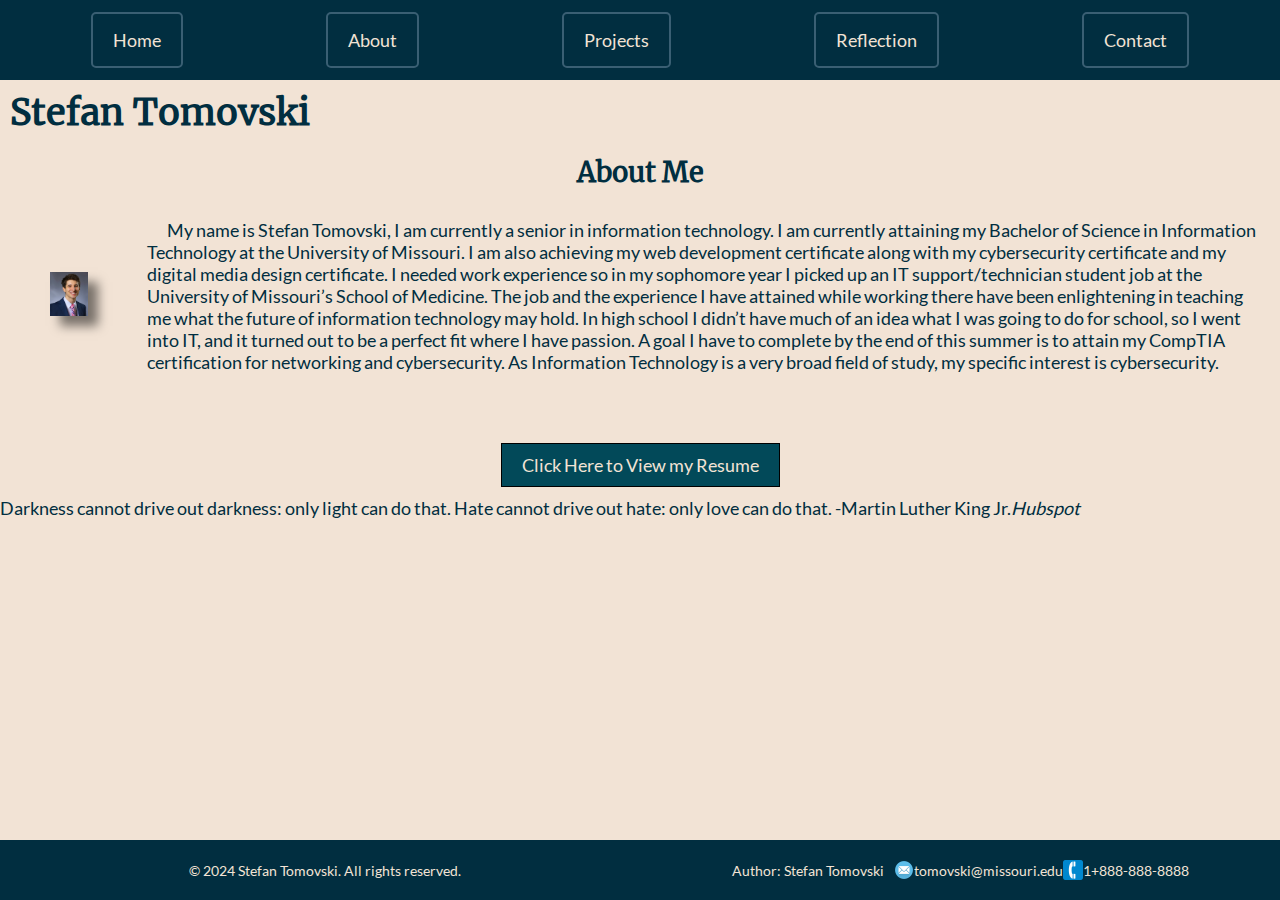
==== about.html @ 06b6467e "Added footer icons, favicon" ====
<!DOCTYPE html>

<html lang="en-US">

    <head>
        <!--
Title: Project 2 - About Page

Use: To show viewers what my career and educational experience was like and go more in depth about who I am.

Author: Stefan Tomovski

School/Term: University of Missouri 2024

Developed: 3/9/2024

Tested: 3/9/2024
-->
        <link rel="stylesheet" href="nav.css">
        <link rel="stylesheet" href="style.css">
        <link rel="icon" href="favicon.png" type="image/png">
        <meta charset="utf-8">
        <meta name="viewport" content="width=device-width, initial-scale=1.0">
        <title>About Page - Stefan's Career Portfolio</title>
    </head>

    <nav>
        <div class="hamburger">&#9776;</div>
        <ul>
            <li><a href="index.html">Home</a></li>
            <li><a href="about.html">About</a></li>
            <li class="dropdown">
                <a href="projects.html">Projects</a>
                <ul class="dropdowncontent">
                    <li><a href="#">Link 1</a></li>
                    <li><a href="#">Link 2</a></li>
                    <li><a href="#">Link 3</a></li>
                </ul>
            </li>
            <li><a href="reflection.html">Reflection</a></li>
            <li><a href="contact.html">Contact</a></li>
        </ul>
    </nav>

    <h1>Stefan Tomovski</h1>


    <body>
        <div class="content-wrap">
        <h2 class="headercenter">About Me</h2>

        <div class="flex-container">
        <div class="headshot">
            <img class="imgshadow" src="ProfessionalHeadshot.PNG" alt="Stefan Tomovski">
        </div>


            <p class="flex-container">My name is Stefan Tomovski, I am currently a senior in information technology. I am currently
                attaining my Bachelor of Science in Information Technology at the University of Missouri. I am also
                achieving my web development certificate along with my cybersecurity certificate and my digital media
                design certificate. I needed work experience so in my sophomore year I picked up an IT
                support/technician student job at the University of Missouri’s School of Medicine. The job and the
                experience I have attained while working there have been enlightening in teaching me what the future
                of information technology may hold. In high school I didn’t have much of an idea what I was going to do
                for school, so I went into IT, and it turned out to be a perfect fit where I have passion. A goal I have to
                complete by the end of this summer is to attain my CompTIA certification for networking and
                cybersecurity. As Information Technology is a very broad field of study, my specific interest is
                cybersecurity.
            </p>
        </div>
    
        <div class="headercenter">
            <a href="STResume.pdf" class ="resume-link">Click Here to View my Resume</a>
        </div>

            <blockquote cite="https://blog.hubspot.com/sales/famous-quotes">Darkness cannot drive out darkness: only light can do that. 
                Hate cannot drive out hate: only love can do that.
                -Martin Luther King Jr.<cite>Hubspot</cite>
            </blockquote>
        </body>
        </div>
        <footer>
            <div class="footer-left">&copy; 2024 Stefan Tomovski. All rights reserved.</div>
            <div class="footer-contact">
                <div>Author: Stefan Tomovski</div>
                <img src="email-icon.png" alt="Email Icon" style="width:20px; height:auto;">
                <a href="mailto:tomovski@missouri.edu"> tomovski@missouri.edu</a>
                <img src="phone-icon.png" alt="Phone Icon" style="width:20px; height:auto;">
                <span> 1+888-888-8888</span> 
            </div>
        </footer>


</html>
---- nav.css ----
* {
    margin: 0;
    padding: 0;
    box-sizing: border-box;
}

nav {
    display: flex;
    justify-content: space-between;
    align-items: center;
    background-color: #012E40; 
    padding: 12px 20px;
    width: 100%;
}

nav ul {
    list-style: none;
    display: flex;
    width: 100%;
    justify-content: space-around; 
}

nav ul li {
    position: relative;
    border: 2px solid #3A5F73; 
    border-radius: 5px; 
}

nav a {
    display: block;
    padding: 15px 20px;
    color: #F2E3D5;
    text-decoration: none;
    transition: background 0.3s ease;
}

nav a:hover,
.dropdown:hover .dropbtn {
    background-color: #3A5F73;
}

.dropdowncontent {
    display: none;
    position: absolute;
    background-color: #012E40;
    min-width: 160px;
    box-shadow: 0px 8px 16px 0px rgba(0,0,0,0.2);
    z-index: 1;
}

.dropdowncontent a {
    color: #F2E3D5;
    padding: 12px 16px;
    text-decoration: none;
    display: block;
    text-align: left;
}

.dropdowncontent a:hover {
    background-color: #3A5F73;
}

.dropdown:hover .dropdowncontent {
    display: block;
}

/* Hamburger Menu */
.hamburger {
    display: none;
    cursor: pointer;
}

@media screen and (max-width: 768px) {
    .hamburger {
        display: block;
    }

    nav ul {
        flex-direction: column;
        display: none;
    }

    nav ul li {
        text-align: center;
        border: none;
    }

    .dropdowncontent {
        position: relative;
    }

    nav.active ul {
        display: flex;
    }
}
---- style.css ----
/* FONTS */
@font-face {
  font-family: 'Lato';
  src: url('Lato-Regular.ttf') format('truetype'); 
}
/* Media Print */
@media print {
  html{
    margin: 1in;
  }
  body {
      font-family: 'Lato', serif;
      color: black; 
      margin: 1in;
  }
  h1, h2, h3, h4, h5, h6 {
      font-family: 'Merriweather'; 
      color: black; 
      margin: 1in;
  }
  header {
    font-family: 'Merriweather';
    color: black; 
    margin: 1in;
  }
  .navbar,nav, nav a, nav, li,nav ul li, img,.headercenter {
      display: none;
      color: black; 
  }
  nav{
    color: black; 
  }
  p {
      color: black; 
      margin: 1in;
  }
  ul, ol {
      color: black; 
  }
  blockquote {
      color: black; 
      margin: 1in;
  }
  footer {
      color: black; 
  }
  }

/* FONTS */
@font-face {
  font-family: 'Merriweather';
  src: url('Merriweather-Regular.ttf') format('truetype'); 
}
body {
  font-family: 'Lato', sans-serif;
}
header ,h1, h2,h3 {
  font-family: 'Merriweather', sans-serif;
}

/* HEADER */
header h1 {
  font-size: 36px; 
}
.headercenter {
  text-align: center;
  bottom: 0;
}
  h2 {
    padding: 10px;
}
  h1 {
    padding: 10px;
}
  h3 {
    text-align: center;
}

/* PARAGRAPH */
p:first-child {
    text-indent: 0;
}
p:first-child::first-letter {
  font-size: 200%;
  font-weight: bold;
}
p {
  text-indent: 20px;
  padding: 20px;
}

/* IMAGE */
img {
  width: 300px;
  height: auto;
}
.imgresize {
  width: 30%;
  height: auto;
  margin-left: 50px;
}
.imgshadow {
  box-shadow: 10px 10px 10px rgba(0, 0, 0, 0.5);
}

/* RESUME */
.resume-link {
    display: inline-block;
    background-color: #024959; 
    padding: 10px 20px;
    border: 1px solid #000000; 
    margin: 10px;
    color: black; 
    margin-top: auto;
    text-align: center;
    margin-top: 50px;
}

.author {
    text-transform: none;
}

/* MEDIA */

@media (max-width: 768px) {
  .container {
      flex-direction: column;
  }
  header, .header {
      font-size: 18px; 
    }
  img {
        max-width: 100%; 
        height: auto;
    }
  p, blockquote, ul, ol {
      padding: 0 10px; 
    }
  footer, .footer {
      font-size: 14px;
    }
}

@media (max-width: 320px) {
  #container {
    width:320px;
}
}
.flex-container {
  display: flex;
  align-items: center;
}
.flex-container img{
  margin: 10px;
  width: 30%;
  height: auto;
  margin-left: 50px;
}
body {
  margin: 0;
  padding: 0;
  background-color: #F2E3D5;
  color: #012E40;
}
a, a:link, a:visited, a:hover, a:active {
  color: #F2E3D5; 
  text-decoration: none; 
}
header h1, main h2 {
  color: #024959; 
}
main {
  width: 100%; 
  margin-left: auto;
  margin-right: auto;
}
.main-content {
  padding-bottom: 100px;
}
html, body {
  height: 100%;
  margin: 0;
  margin-top: auto;
  overflow-y: auto;
  bottom: 0;
  overflow: auto;
}
@media (min-width: 768px) { /* Tablet */
  .container {
    flex-direction: row;
    justify-content: space-between;
  }
}

/* Mobile */
@media (max-width: 390px) {
  body {
    font-size: 14px;
  }
  img {
    width: 100%;
  }
}

/* Tablet */
@media (min-width: 768px) and (max-width: 991px) {
  body {
    font-size: 16px;
  }
  img {
    width: 80%;
  }
}
/* Desktop */
@media (min-width: 768px) {
  body {
    font-size: 18px;
  }
  img {
    width: 60%;
  }
}

/* General Styles */
html, body {
  height: 100%;
  margin: 0;
  box-sizing: border-box;
}

body {
  display: flex;
  flex-direction: column;
  min-height: 100vh;
}

/* Footer Styles */
footer {
  display: flex;
  justify-content: space-between; /* Adjust alignment for three sections */
  align-items: center;
  padding: 10px;
  background-color: #012E40;
  color: #F2E3D5; 
  font-size: 0.9rem;
  position: absolute;
  left: 0;
  bottom: 0;
  width: 100%;
  height: 60px;
}

.footer-left, .footer-center, .footer-contact {
  flex: 1; /* Allows equal space distribution, can adjust as needed */
  display: flex;
  justify-content: center; /* Center content, adjust as needed */
  align-items: center;
}

.footer-contact div {
  margin: 0 10px; /* Adds horizontal spacing between contact info items */
}
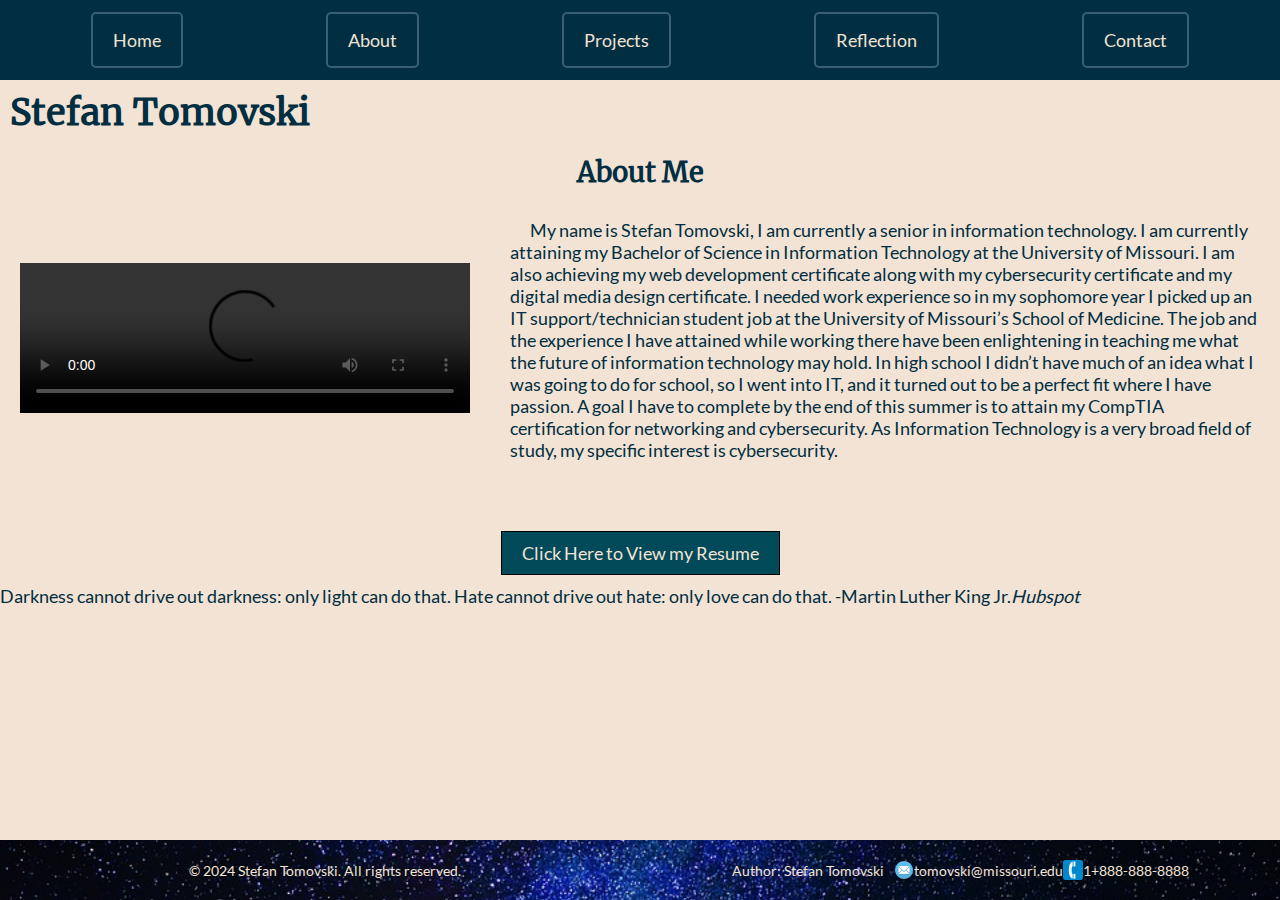
==== commit b37d4d92: "Updated Contact" ====
--- a/about.html
+++ b/about.html
@@ -51,7 +51,10 @@
 
         <div class="flex-container">
         <div class="headshot">
-            <img class="imgshadow" src="ProfessionalHeadshot.PNG" alt="Stefan Tomovski">
+            <video controls>
+                <source src="video-resume.mp4" type="video/mp4">
+                Your browser does not support the video tag.
+            </video>
         </div>
 
 
--- a/style.css
+++ b/style.css
@@ -88,7 +88,15 @@
   text-indent: 20px;
   padding: 20px;
 }
-
+source {
+  width: 300px;
+  height: auto;
+}
+video {
+  width: 450px;
+  height: auto;
+  margin: 20px;
+}
 /* IMAGE */
 img {
   width: 300px;
@@ -237,7 +245,7 @@
 /* Footer Styles */
 footer {
   display: flex;
-  justify-content: space-between; /* Adjust alignment for three sections */
+  justify-content: space-between; 
   align-items: center;
   padding: 10px;
   background-color: #012E40;
@@ -248,15 +256,48 @@
   bottom: 0;
   width: 100%;
   height: 60px;
+  background-image: url('footer-background.jpg');
+  background-size: cover;
+  background-position: center;
 }
 
 .footer-left, .footer-center, .footer-contact {
-  flex: 1; /* Allows equal space distribution, can adjust as needed */
+  flex: 1;
   display: flex;
-  justify-content: center; /* Center content, adjust as needed */
+  justify-content: center;
   align-items: center;
 }
 
 .footer-contact div {
-  margin: 0 10px; /* Adds horizontal spacing between contact info items */
+  margin: 0 10px;
+}
+.footer-contact img {
+  transition: transform 0.3s ease;
+}
+
+.footer-contact img:hover {
+  transform: scale(1.1);
+}
+
+/* CONTACT */
+.contact-info {
+  font-family: Arial, sans-serif; 
+  line-height: 1.6; 
+  color: #333; 
+  background-color: #F2E3D5; 
+  padding: 15px;
+  border-radius: 8px; 
+  width: auto; 
+  max-width: 400px; 
+  margin: 0; 
+  box-shadow: 0 2px 4px rgba(0,0,0,0.1); 
+}
+
+.contact-info a {
+  color: #0066cc; 
+  text-decoration: none; 
+}
+
+.contact-info a:hover {
+  text-decoration: underline; 
 }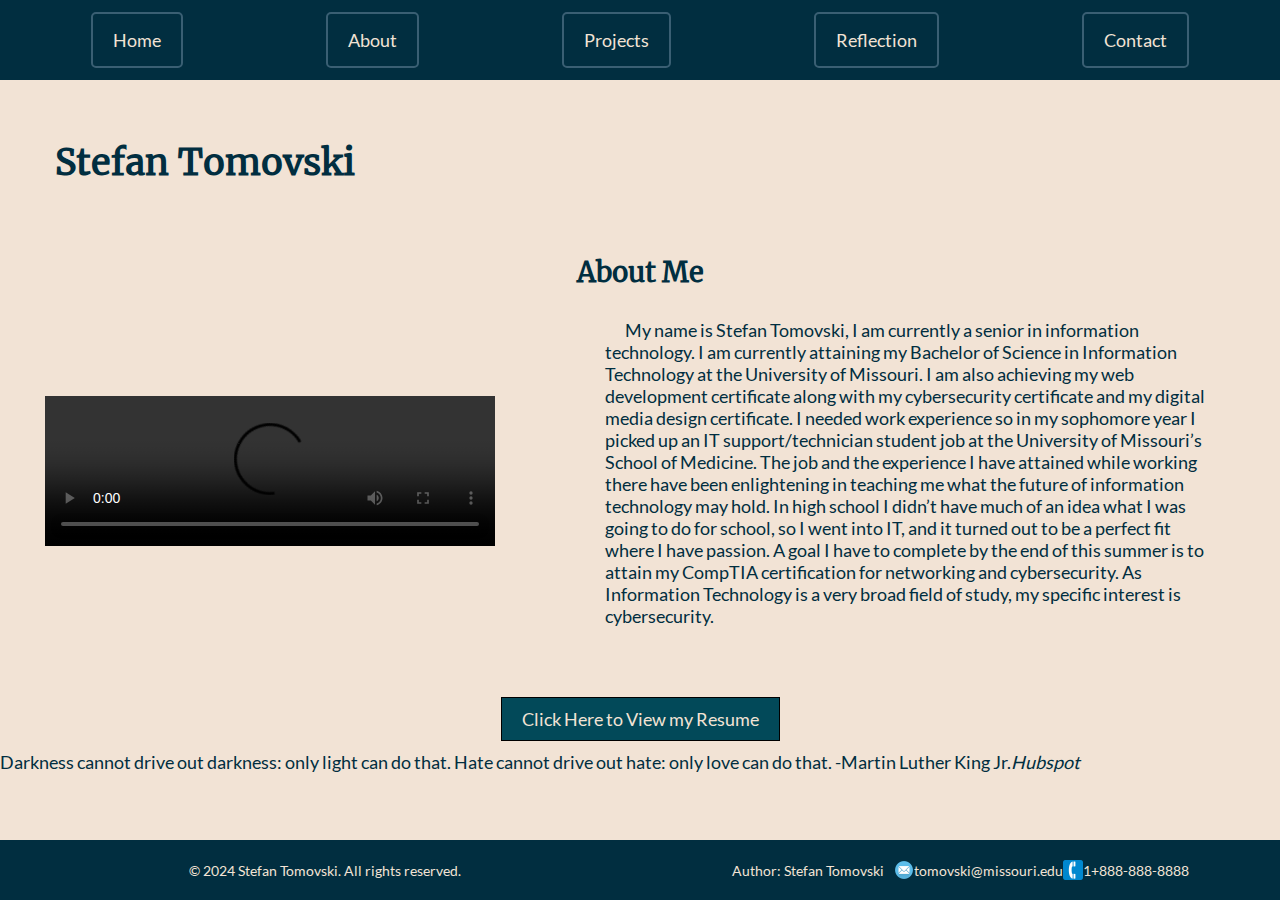
==== commit ef784e85: "Validated" ====
--- a/about.html
+++ b/about.html
@@ -45,7 +45,6 @@
     <h1>Stefan Tomovski</h1>
 
 
-    <body>
         <div class="content-wrap">
         <h2 class="headercenter">About Me</h2>
 
@@ -80,7 +79,6 @@
                 Hate cannot drive out hate: only love can do that.
                 -Martin Luther King Jr.<cite>Hubspot</cite>
             </blockquote>
-        </body>
         </div>
         <footer>
             <div class="footer-left">&copy; 2024 Stefan Tomovski. All rights reserved.</div>
--- a/style.css
+++ b/style.css
@@ -1,8 +1,13 @@
-/* FONTS */
 @font-face {
   font-family: 'Lato';
   src: url('Lato-Regular.ttf') format('truetype'); 
 }
+
+@font-face {
+  font-family: 'Merriweather';
+  src: url('Merriweather-Regular.ttf') format('truetype'); 
+}
+
 /* Media Print */
 @media print {
   html{
@@ -23,7 +28,7 @@
     color: black; 
     margin: 1in;
   }
-  .navbar,nav, nav a, nav, li,nav ul li, img,.headercenter {
+  .navbar,nav, nav a, nav, li,nav ul li, img,.headercenter, video,source {
       display: none;
       color: black; 
   }
@@ -46,11 +51,6 @@
   }
   }
 
-/* FONTS */
-@font-face {
-  font-family: 'Merriweather';
-  src: url('Merriweather-Regular.ttf') format('truetype'); 
-}
 body {
   font-family: 'Lato', sans-serif;
 }
@@ -60,7 +60,8 @@
 
 /* HEADER */
 header h1 {
-  font-size: 36px; 
+  font-size: 36px;
+
 }
 .headercenter {
   text-align: center;
@@ -68,12 +69,21 @@
 }
   h2 {
     padding: 10px;
+    margin-top: 50px; 
+    margin-left:5vh;
+    margin-right:5vh;
 }
   h1 {
     padding: 10px;
+    margin-top: 50px; 
+    margin-left:5vh;
+    margin-right:5vh;
 }
   h3 {
     text-align: center;
+    margin-left:5vh;
+    margin-right:5vh;
+    
 }
 
 /* PARAGRAPH */
@@ -87,20 +97,26 @@
 p {
   text-indent: 20px;
   padding: 20px;
+  margin-left:5vh;
+  margin-right:5vh;
 }
 source {
   width: 300px;
   height: auto;
+
 }
 video {
   width: 450px;
   height: auto;
   margin: 20px;
+  margin-left:5vh;
+  margin-right:5vh;
 }
 /* IMAGE */
 img {
   width: 300px;
   height: auto;
+
 }
 .imgresize {
   width: 30%;
@@ -240,6 +256,7 @@
   display: flex;
   flex-direction: column;
   min-height: 100vh;
+
 }
 
 /* Footer Styles */
@@ -256,9 +273,7 @@
   bottom: 0;
   width: 100%;
   height: 60px;
-  background-image: url('footer-background.jpg');
-  background-size: cover;
-  background-position: center;
+
 }
 
 .footer-left, .footer-center, .footer-contact {
@@ -283,9 +298,11 @@
 .contact-info {
   font-family: Arial, sans-serif; 
   line-height: 1.6; 
-  color: #333; 
-  background-color: #F2E3D5; 
-  padding: 15px;
+  color: #3A5F73; 
+  background-color: #012E40; 
+  padding-left: 75px;
+  padding-right: 50px;
+  padding-top: 30px;
   border-radius: 8px; 
   width: auto; 
   max-width: 400px; 
@@ -294,10 +311,102 @@
 }
 
 .contact-info a {
-  color: #0066cc; 
+  color: #F2E3D5; 
   text-decoration: none; 
 }
 
 .contact-info a:hover {
   text-decoration: underline; 
+}
+
+.form-container {
+  display: flex;
+  justify-content: center; 
+  margin-top: 10vh;
+
+}
+/*FORM*/
+.form-row {
+  display: flex;
+  margin-bottom: 20px;
+  justify-content: space-between;
+
+}
+.form-row label {
+  flex: 1;
+  margin-right: 10px;
+}
+.form-row label:last-child {
+  margin-right: 0;
+}
+input[type="text"],
+input[type="email"],
+textarea {
+  width: 100%;
+  padding: 8px;
+  box-sizing: border-box;
+}
+
+textarea {
+  height: 100px;
+  resize: vertical;
+}
+
+button {
+  padding: 10px 20px;
+  cursor: pointer;
+  display: block;
+  margin: 0 auto;
+  color: #F2E3D5; 
+  background-color: #012E40; 
+}
+
+.projects-container {
+  display: flex;
+  flex-wrap: wrap;
+  justify-content: space-around;
+  padding: 20px 0;
+  margin-bottom: 10vh;
+}
+
+.project-item {
+  display: flex;
+  align-items: center; 
+  margin: 10px;
+  flex-basis: 100%; 
+}
+
+.project-item img {
+  width: 40%;
+  height: auto;
+  margin-right: 20px;
+}
+
+.project-item p {
+  flex: 1; 
+  text-align: justify;
+}
+
+@media (min-width: 768px) {
+  .project-item {
+      flex-basis: 48%;
+  }
+
+  .project-item {
+      flex-direction: row; 
+      align-items: center; 
+      flex-basis: 48%; 
+  }
+
+  .project-item img {
+      width: 40%; 
+      height: auto;
+      margin-right: 20px;
+      margin-bottom: 0; 
+  }
+
+  .project-item p {
+      text-align: justify;
+      padding: 0;
+  }
 }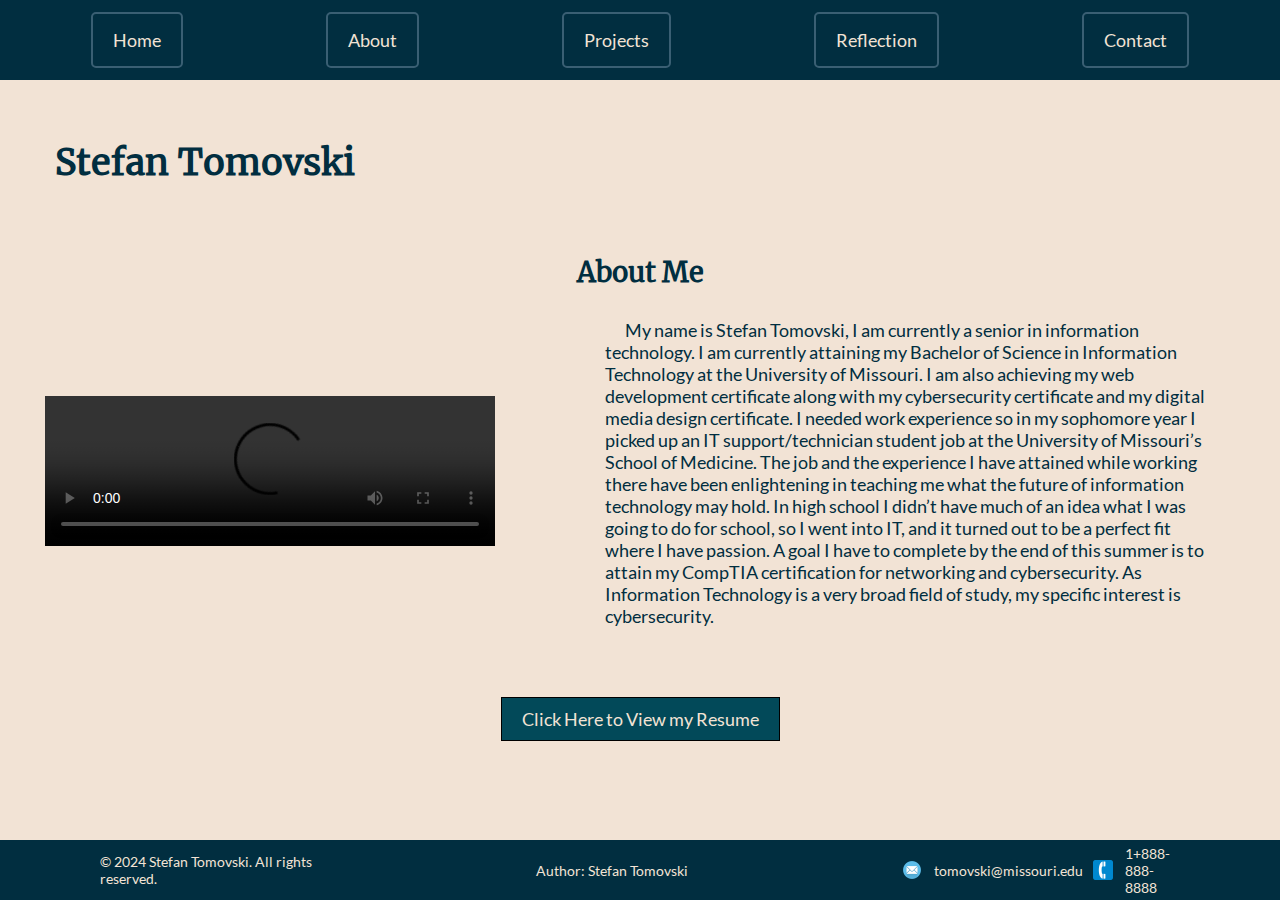
==== commit b5b47092: "Fixed Footer" ====
--- a/about.html
+++ b/about.html
@@ -82,10 +82,10 @@
         </div>
         <footer>
             <div class="footer-left">&copy; 2024 Stefan Tomovski. All rights reserved.</div>
+            <div class="footer-center">Author: Stefan Tomovski</div>
             <div class="footer-contact">
-                <div>Author: Stefan Tomovski</div>
                 <img src="email-icon.png" alt="Email Icon" style="width:20px; height:auto;">
-                <a href="mailto:tomovski@missouri.edu"> tomovski@missouri.edu</a>
+                <a href="mailto:tomovski@missouri.edu">tomovski@missouri.edu</a>
                 <img src="phone-icon.png" alt="Phone Icon" style="width:20px; height:auto;">
                 <span> 1+888-888-8888</span> 
             </div>
--- a/style.css
+++ b/style.css
@@ -112,6 +112,12 @@
   margin-left:5vh;
   margin-right:5vh;
 }
+blockquote {
+  justify-content: center;
+  text-align:center;
+  margin-top: 10vh;
+}
+
 /* IMAGE */
 img {
   width: 300px;
@@ -262,18 +268,17 @@
 /* Footer Styles */
 footer {
   display: flex;
-  justify-content: space-between; 
+  justify-content: space-between;
   align-items: center;
   padding: 10px;
   background-color: #012E40;
-  color: #F2E3D5; 
+  color: #F2E3D5;
   font-size: 0.9rem;
   position: absolute;
   left: 0;
   bottom: 0;
   width: 100%;
   height: 60px;
-
 }
 
 .footer-left, .footer-center, .footer-contact {
@@ -281,13 +286,29 @@
   display: flex;
   justify-content: center;
   align-items: center;
-}
-
-.footer-contact div {
-  margin: 0 10px;
-}
+  margin-left: 10vh;
+  margin-right: 10vh;
+}
+
+.footer-left {
+  justify-content: flex-start;
+}
+
+.footer-center {
+  justify-content: center;
+}
+
+.footer-contact {
+  justify-content: flex-end;
+}
+
+.footer-contact div, .footer-contact a, .footer-contact span {
+  margin: 0 10px; /* Consistent spacing between contact items */
+}
+
 .footer-contact img {
   transition: transform 0.3s ease;
+  margin-right:2px;
 }
 
 .footer-contact img:hover {
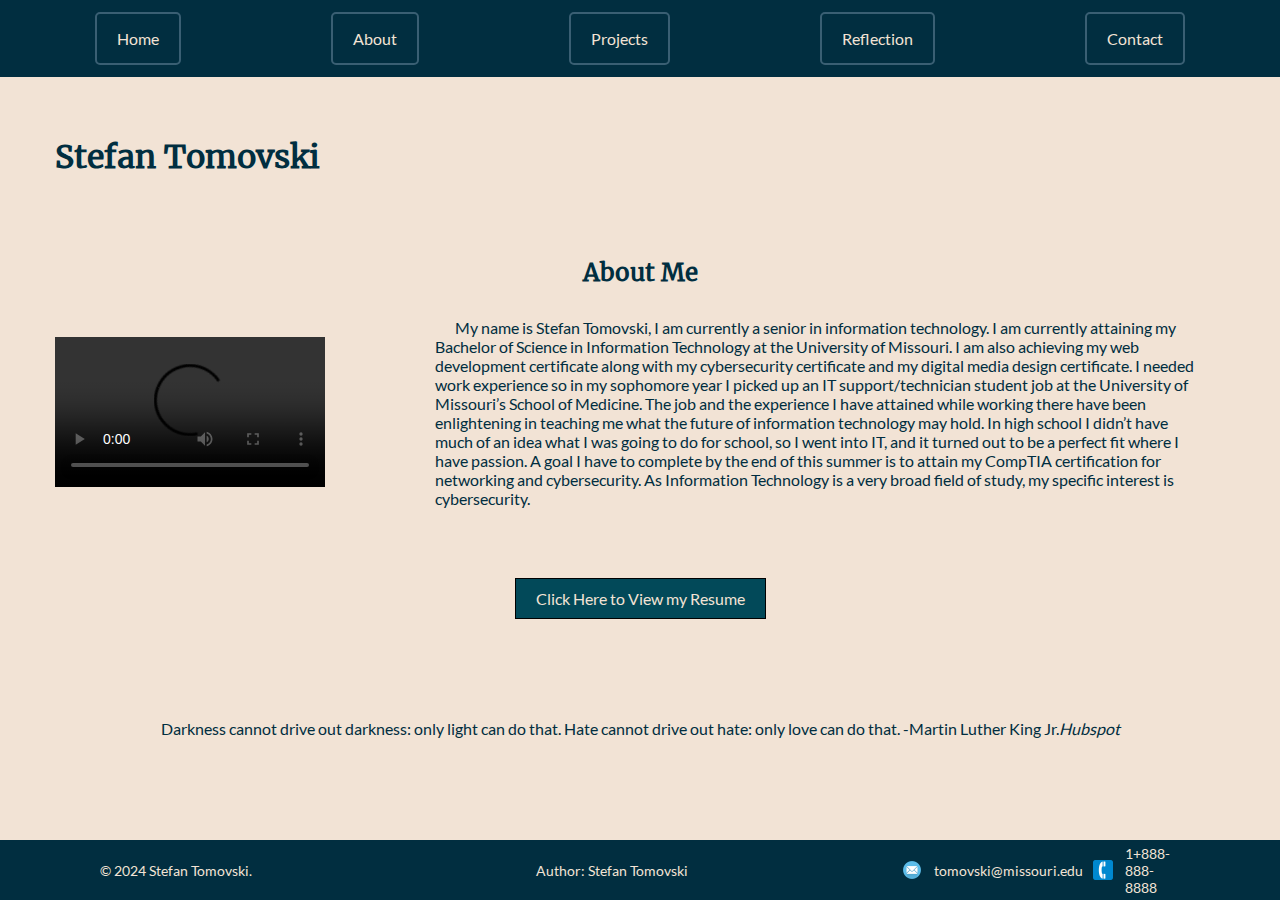
==== commit fc66689b: "Fixed Page Responsiveness, Added Table, Added Contact Form" ====
--- a/about.html
+++ b/about.html
@@ -32,9 +32,10 @@
             <li class="dropdown">
                 <a href="projects.html">Projects</a>
                 <ul class="dropdowncontent">
-                    <li><a href="#">Link 1</a></li>
-                    <li><a href="#">Link 2</a></li>
-                    <li><a href="#">Link 3</a></li>
+                    <li><a href="#project1">Project 1</a></li>
+                    <li><a href="#project2">Project 2</a></li>
+                    <li><a href="#project3">Project 3</a></li>
+                    <li><a href="#project4">Project 4</a></li>
                 </ul>
             </li>
             <li><a href="reflection.html">Reflection</a></li>
@@ -81,7 +82,7 @@
             </blockquote>
         </div>
         <footer>
-            <div class="footer-left">&copy; 2024 Stefan Tomovski. All rights reserved.</div>
+            <div class="footer-left">&copy; 2024 Stefan Tomovski.</div>
             <div class="footer-center">Author: Stefan Tomovski</div>
             <div class="footer-contact">
                 <img src="email-icon.png" alt="Email Icon" style="width:20px; height:auto;">
--- a/nav.css
+++ b/nav.css
@@ -72,25 +72,26 @@
 }
 
 @media screen and (max-width: 768px) {
-    .hamburger {
-        display: block;
+    nav {
+        padding: 0.5rem 1rem;  /* Reduce padding */
     }
 
-    nav ul {
-        flex-direction: column;
-        display: none;
+    nav a {
+        font-size: 14px;  /* Reduce font size */
     }
 
     nav ul li {
-        text-align: center;
-        border: none;
+        margin: 0 5px;  /* Reduce margin between links */
     }
 
-    .dropdowncontent {
-        position: relative;
+    .hamburger {
+        display: block;
+        cursor: pointer;
     }
 
     nav.active ul {
         display: flex;
+        flex-direction: column;  /* Stack the links if displayed */
+        width: 100%;  /* Full width for easier touch */
     }
 }--- a/style.css
+++ b/style.css
@@ -106,7 +106,7 @@
 
 }
 video {
-  width: 450px;
+  width: 30vh;
   height: auto;
   margin: 20px;
   margin-left:5vh;
@@ -169,13 +169,66 @@
   footer, .footer {
       font-size: 14px;
     }
+    .headshot, video {
+      width: 60%;
+      max-height: 100px;
+  }
+  .contact-info {
+    width: 50%; 
+  }
+ .footer-contact {
+    flex-direction: column;
+    align-items: start;  
+    text-align: left;    
+    margin-bottom: 10px; 
+}
+
+.footer-contact img, .footer-contact a, .footer-contact span {
+    margin-right: 0;   
+    margin-bottom: 5px;    
+}
+
+.footer-contact {
+    align-items: center;   
+}
+.footer-contact img{
+  display:none;
+}
+
+    
 }
 
 @media (max-width: 320px) {
   #container {
     width:320px;
-}
-}
+  }
+  .headshot, video {
+      width: 90%; 
+      max-height: 100px; 
+  }
+  .contact-info {
+    width: 50%; 
+  }
+  .footer-left, .footer-center, .footer-contact {
+    flex-direction: column;
+    text-align: left;     
+    margin-bottom: 10px;   
+}
+.footer-contact img{
+  display:none;
+}
+
+.footer-contact img, .footer-contact a, .footer-contact span {
+    margin-right: 0;       
+
+}
+
+.footer-contact {
+    align-items: center;   
+}
+
+}
+
 .flex-container {
   display: flex;
   align-items: center;
@@ -215,13 +268,16 @@
   bottom: 0;
   overflow: auto;
 }
+
 @media (min-width: 768px) { /* Tablet */
   .container {
     flex-direction: row;
     justify-content: space-between;
   }
 }
-
+html {
+  scroll-behavior: smooth;
+}
 /* Mobile */
 @media (max-width: 390px) {
   body {
@@ -230,32 +286,38 @@
   img {
     width: 100%;
   }
-}
-
-/* Tablet */
-@media (min-width: 768px) and (max-width: 991px) {
-  body {
-    font-size: 16px;
-  }
-  img {
-    width: 80%;
-  }
-}
-/* Desktop */
-@media (min-width: 768px) {
-  body {
-    font-size: 18px;
-  }
-  img {
-    width: 60%;
-  }
-}
+
+  footer {
+    flex-direction: column; 
+    text-align: center; 
+    font-size: 12;
+    width: 100%; 
+    height: auto;
+  }
+
+  .footer-left, .footer-center, .footer-contact {
+    flex: none; 
+    width: 100%; 
+    height: auto;
+
+  }
+  .main-content{
+    margin-bottom: 10vh;
+  }
+  
+
+}
+
+
+
 
 /* General Styles */
 html, body {
   height: 100%;
   margin: 0;
   box-sizing: border-box;
+  overflow-y: auto;
+  overflow-x: auto;
 }
 
 body {
@@ -303,7 +365,7 @@
 }
 
 .footer-contact div, .footer-contact a, .footer-contact span {
-  margin: 0 10px; /* Consistent spacing between contact items */
+  margin: 0 10px; 
 }
 
 .footer-contact img {
@@ -342,35 +404,47 @@
 
 .form-container {
   display: flex;
-  justify-content: center; 
-  margin-top: 10vh;
-
-}
-/*FORM*/
+  flex-direction: column;
+  align-items: center;
+  margin-top: 10vh; 
+  margin-bottom: 10vh; 
+  flex-grow: 1; 
+  width: 100%; 
+}
+
+/* General Form Styles */
 .form-row {
   display: flex;
-  margin-bottom: 20px;
+  flex-wrap: wrap;
   justify-content: space-between;
-
-}
-.form-row label {
-  flex: 1;
-  margin-right: 10px;
-}
-.form-row label:last-child {
-  margin-right: 0;
-}
+  width: 100%;
+  flex-grow:1;
+
+}
+
+.form-field {
+  flex: 1 1 48%;
+  padding: 10px; 
+  margin-bottom: 20px; 
+}
+
+.form-field label {
+  display: block;
+}
+
 input[type="text"],
 input[type="email"],
 textarea {
   width: 100%;
-  padding: 8px;
-  box-sizing: border-box;
+  padding: 8px; 
+  margin: 5px 0; 
+  box-sizing: border-box; 
 }
 
 textarea {
   height: 100px;
-  resize: vertical;
+  resize: none;
+  
 }
 
 button {
@@ -392,9 +466,10 @@
 
 .project-item {
   display: flex;
-  align-items: center; 
-  margin: 10px;
-  flex-basis: 100%; 
+  align-items: center;
+  justify-content: flex-start;
+  width: 48%; 
+  margin-bottom: 20px;
 }
 
 .project-item img {
@@ -407,20 +482,29 @@
   flex: 1; 
   text-align: justify;
 }
-
-@media (min-width: 768px) {
+.content-wrap {
+  width: 100%;   
+  padding: 10px;  
+  box-sizing: border-box; 
+  overflow: hidden; 
+}
+
+
+
+@media (max-width: 768px) {
   .project-item {
       flex-basis: 48%;
+
   }
 
   .project-item {
-      flex-direction: row; 
+      flex-direction: column; 
       align-items: center; 
       flex-basis: 48%; 
   }
 
   .project-item img {
-      width: 40%; 
+      width: 100%; 
       height: auto;
       margin-right: 20px;
       margin-bottom: 0; 
@@ -429,5 +513,162 @@
   .project-item p {
       text-align: justify;
       padding: 0;
-  }
+
+  }
+}
+
+@media (max-width: 368px) {
+  .project-item {
+      flex-basis: 48%;
+      flex: 1; 
+  }
+
+  .project-item {
+      flex-direction: column; 
+      align-items: center; 
+      flex-basis: 48%; 
+      flex: 1; 
+  }
+
+  .project-item img {
+      width: 100%; 
+      height: auto;
+      margin-right: 20px;
+      margin-bottom: 0; 
+  }
+
+  .project-item p {
+      text-align: justify;
+      padding: 0;
+      flex: 1; 
+  }
+  .content-wrap {
+    width: 100%;
+    height: auto;
+  }
+  thead {
+    display: none;
+}
+
+tbody, td, tr {
+    display: block;
+    width: 100%;
+    
+}
+
+tr {
+    margin-bottom: 15px;
+}
+
+td {
+    text-align: right;
+    padding-left: 50%;
+    text-align: right;
+    position: relative;
+}
+
+td:before {
+    content: attr(data-label);
+    position: absolute;
+    left: 10px;
+    width: 45%;
+    padding-right: 10px;
+    white-space: nowrap;
+    text-align: left;
+    font-weight: bold;
+    
+}
+.table-container {
+  overflow: auto;
+  margin-bottom: 10vh;
+}
+}
+
+.table-container {
+  overflow-x: auto;
+  margin: 20px;
+  box-shadow: 0 4px 8px rgba(0,0,0,0.1);
+}
+.table-container {
+  overflow: auto;
+}
+table {
+  width: 100%;
+  border-collapse: collapse;
+  border-spacing: 0;
+  font-family: 'Lato', sans-serif;
+  color: #333;
+  margin-bottom: 10vh;
+}
+
+th, td {
+  text-align: left;
+  padding: 12px;
+  border-bottom: 1px solid #ccc;
+}
+
+thead {
+  background-color: #3A5F73;
+  color: #ffffff;
+}
+
+tbody tr:nth-child(odd) {
+  background-color: #f9f9f9;
+}
+
+tbody tr:nth-child(even) {
+  background-color: #ecf0f1;
+}
+
+tbody tr:hover {
+  background-color: #bdc3c7;
+  cursor: pointer;
+  transition: background-color 0.3s ease;
+}
+
+figcaption {
+  padding: 10px;
+  background-color: #012E40;
+  color: white;
+  text-align: center;
+  font-size: 1.2em;
+}
+
+@media (max-width: 768px) {
+  thead {
+      display: none;
+  }
+
+  tbody, td, tr {
+      display: block;
+      width: 100%;
+      
+  }
+
+  tr {
+      margin-bottom: 15px;
+  }
+
+  td {
+      text-align: right;
+      padding-left: 50%;
+      text-align: right;
+      position: relative;
+  }
+
+  td:before {
+      content: attr(data-label);
+      position: absolute;
+      left: 10px;
+      width: 45%;
+      padding-right: 10px;
+      text-align: left;
+      font-weight: bold;
+      
+  }
+  .table-container {
+    overflow: auto;
+
+  }
+
 }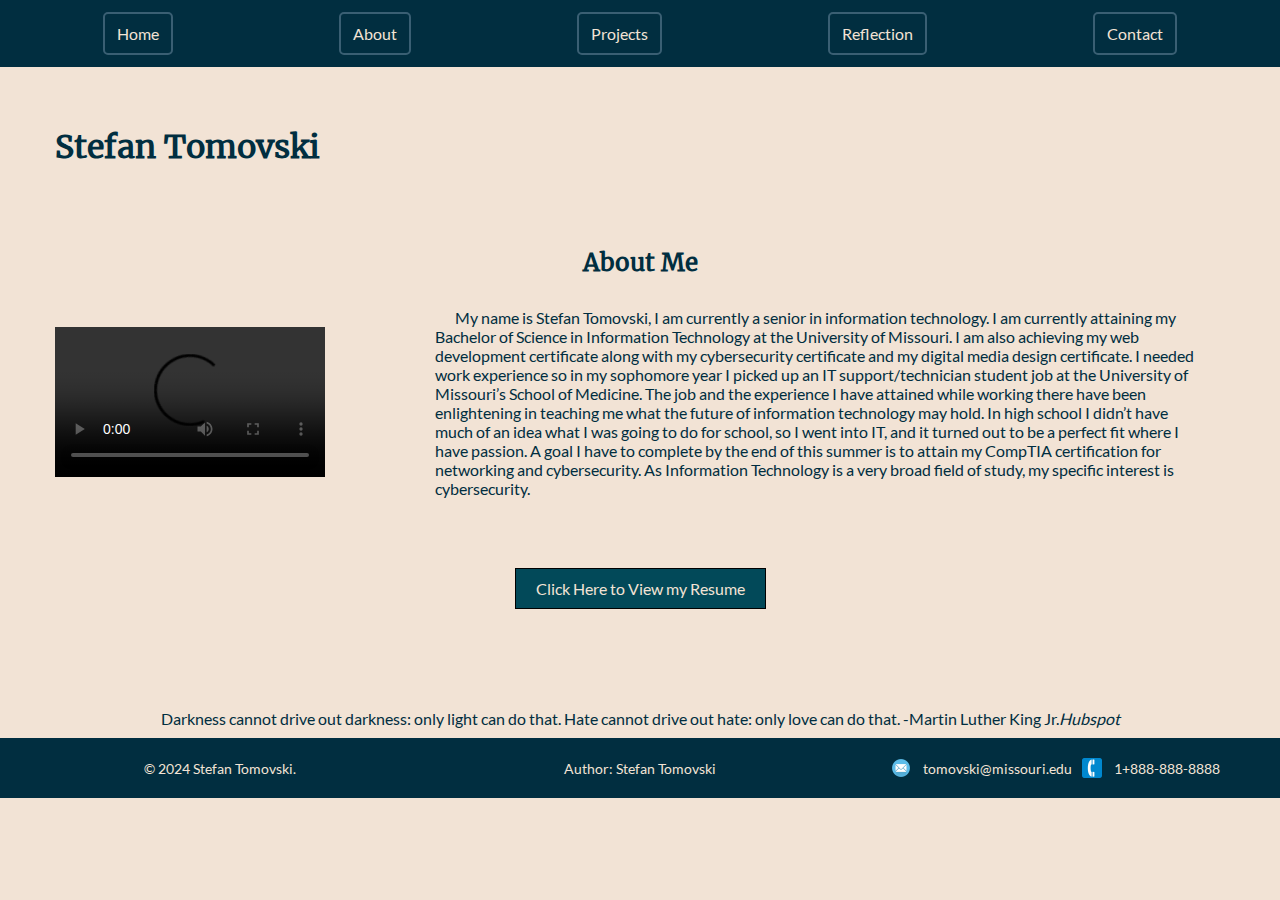
==== commit 09aed373: "Fixed Media Queries on Nav bar" ====
--- a/about.html
+++ b/about.html
@@ -23,7 +23,7 @@
         <meta name="viewport" content="width=device-width, initial-scale=1.0">
         <title>About Page - Stefan's Career Portfolio</title>
     </head>
-
+    
     <nav>
         <div class="hamburger">&#9776;</div>
         <ul>
@@ -42,7 +42,7 @@
             <li><a href="contact.html">Contact</a></li>
         </ul>
     </nav>
-
+    <body>
     <h1>Stefan Tomovski</h1>
 
 
@@ -81,6 +81,7 @@
                 -Martin Luther King Jr.<cite>Hubspot</cite>
             </blockquote>
         </div>
+    </body>
         <footer>
             <div class="footer-left">&copy; 2024 Stefan Tomovski.</div>
             <div class="footer-center">Author: Stefan Tomovski</div>
--- a/nav.css
+++ b/nav.css
@@ -29,7 +29,7 @@
 
 nav a {
     display: block;
-    padding: 15px 20px;
+    padding: 10px 12px;
     color: #F2E3D5;
     text-decoration: none;
     transition: background 0.3s ease;
@@ -73,15 +73,15 @@
 
 @media screen and (max-width: 768px) {
     nav {
-        padding: 0.5rem 1rem;  /* Reduce padding */
+        padding: 0.5rem .5rem; 
     }
 
     nav a {
-        font-size: 14px;  /* Reduce font size */
+        font-size: 10px; 
     }
 
     nav ul li {
-        margin: 0 5px;  /* Reduce margin between links */
+        margin: 0 1px; 
     }
 
     .hamburger {
@@ -91,7 +91,7 @@
 
     nav.active ul {
         display: flex;
-        flex-direction: column;  /* Stack the links if displayed */
-        width: 100%;  /* Full width for easier touch */
+        flex-direction: column; 
+        width: 100%;  
     }
 }--- a/style.css
+++ b/style.css
@@ -148,6 +148,429 @@
 
 .author {
     text-transform: none;
+}
+
+.flex-container {
+  display: flex;
+  align-items: center;
+}
+.flex-container img{
+  margin: 10px;
+  width: 30%;
+  height: auto;
+  margin-left: 50px;
+}
+body {
+  margin: 0;
+  padding: 0;
+  background-color: #F2E3D5;
+  color: #012E40;
+  display:flex;
+  flex-direction: column;
+}
+a, a:link, a:visited, a:hover, a:active {
+  color: #F2E3D5; 
+  text-decoration: none; 
+}
+header h1, main h2 {
+  color: #024959; 
+}
+main {
+  width: 100%; 
+  margin-left: auto;
+  margin-right: auto;
+  flex: 1 0 auto;
+}
+
+.main-content {
+  padding-bottom: 100px;
+}
+
+html, body {
+  height: 100%;
+  margin: 0;
+  margin-top: auto;
+  overflow-y: auto;
+  bottom: 0;
+  overflow: auto;
+}
+
+
+
+
+/* General Styles */
+html, body {
+  height: 100%;
+  margin: 0;
+  box-sizing: border-box;
+  overflow-y: auto;
+  overflow-x: auto;
+}
+
+body {
+  display: flex;
+  flex-direction: column;
+  min-height: 100vh;
+
+}
+
+/* Footer Styles */
+footer {
+  display: flex;
+  justify-content: space-between;
+  align-items: center;
+  padding: 10px;
+  background-color: #012E40;
+  color: #F2E3D5;
+  font-size: 0.9rem;
+  position: relative;
+  width: 100%;
+  height: 60px;
+  flex-shrink: 0;
+}
+
+.footer-left, .footer-center, .footer-contact {
+  flex: 1;
+  display: flex;
+  justify-content: center;
+  align-items: center;
+}
+
+.footer-contact div, .footer-contact a, .footer-contact span {
+  margin: 0 10px; 
+}
+
+.footer-contact img {
+  transition: transform 0.3s ease;
+  margin-right:2px;
+}
+
+.footer-contact img:hover {
+  transform: scale(1.1);
+}
+
+/* CONTACT */
+.contact-info {
+  font-family: Arial, sans-serif; 
+  line-height: 1.6; 
+  color: #3A5F73; 
+  background-color: #012E40; 
+  padding-left: 75px;
+  padding-right: 50px;
+  padding-top: 30px;
+  border-radius: 8px; 
+  width: auto; 
+  max-width: 400px; 
+  margin: 0; 
+  box-shadow: 0 2px 4px rgba(0,0,0,0.1); 
+}
+
+.contact-info a {
+  color: #F2E3D5; 
+  text-decoration: none; 
+}
+
+.contact-info a:hover {
+  text-decoration: underline; 
+}
+
+.form-container {
+  display: flex;
+  flex-direction: column;
+  align-items: center;
+  margin-top: 10vh; 
+  margin-bottom: 10vh; 
+  flex-grow: 1; 
+  width: 100%; 
+}
+
+/* General Form Styles */
+.form-row {
+  display: flex;
+  flex-wrap: wrap;
+  justify-content: space-between;
+  width: 100%;
+  flex-grow:1;
+
+}
+
+.form-field {
+  flex: 1 1 48%;
+  padding: 10px; 
+  margin-bottom: 20px; 
+}
+
+.form-field label {
+  display: block;
+}
+
+input[type="text"],
+input[type="email"],
+textarea {
+  width: 100%;
+  padding: 8px; 
+  margin: 5px 0; 
+  box-sizing: border-box; 
+}
+
+textarea {
+  height: 100px;
+  resize: none;
+  
+}
+
+button {
+  padding: 10px 20px;
+  cursor: pointer;
+  display: block;
+  margin: 0 auto;
+  color: #F2E3D5; 
+  background-color: #012E40; 
+}
+
+.projects-container {
+  display: flex;
+  flex-wrap: wrap;
+  justify-content: space-around;
+  padding: 20px 0;
+  margin-bottom: 10vh;
+}
+
+.project-item {
+  display: flex;
+  align-items: center;
+  justify-content: flex-start;
+  width: 48%; 
+  margin-bottom: 20px;
+}
+
+.project-item img {
+  width: 40%;
+  height: auto;
+  margin-right: 20px;
+}
+
+.project-item p {
+  flex: 1; 
+  text-align: justify;
+}
+.content-wrap {
+  width: 100%;   
+  padding: 10px;  
+  box-sizing: border-box; 
+  overflow: hidden; 
+}
+
+.table-container {
+  overflow-x: auto;
+  margin: 20px;
+  box-shadow: 0 4px 8px rgba(0,0,0,0.1);
+}
+.table-container {
+  overflow: auto;
+}
+table {
+  width: 100%;
+  border-collapse: collapse;
+  border-spacing: 0;
+  font-family: 'Lato', sans-serif;
+  color: #333;
+  margin-bottom: 10vh;
+}
+
+th, td {
+  text-align: left;
+  padding: 12px;
+  border-bottom: 1px solid #ccc;
+}
+
+thead {
+  background-color: #3A5F73;
+  color: #ffffff;
+}
+
+tbody tr:nth-child(odd) {
+  background-color: #f9f9f9;
+}
+
+tbody tr:nth-child(even) {
+  background-color: #ecf0f1;
+}
+
+tbody tr:hover {
+  background-color: #bdc3c7;
+  cursor: pointer;
+  transition: background-color 0.3s ease;
+}
+
+figcaption {
+  padding: 10px;
+  background-color: #012E40;
+  color: white;
+  text-align: center;
+  font-size: 1.2em;
+}
+
+html {
+  scroll-behavior: smooth;
+}
+
+/* Mobile */
+
+@media (max-width: 768px) {
+  .project-item {
+      flex-basis: 48%;
+
+  }
+  .container {
+    flex-direction: row;
+    justify-content: space-between;
+  }
+
+  .project-item {
+      flex-direction: column; 
+      align-items: center; 
+      flex-basis: 48%; 
+  }
+
+  .project-item img {
+      width: 100%; 
+      height: auto;
+      margin-right: 20px;
+      margin-bottom: 0; 
+  }
+
+  .project-item p {
+      text-align: justify;
+      padding: 0;
+
+  }
+
+
+  tbody, td, tr {
+      display: block;
+      width: 100%;
+      
+  }
+
+  tr {
+      margin-bottom: 15px;
+  }
+
+  td {
+      text-align: right;
+      padding-left: 50%;
+      text-align: right;
+      position: relative;
+  }
+
+  td:before {
+      content: attr(data-label);
+      position: absolute;
+      left: 10px;
+      width: 45%;
+      padding-right: 10px;
+      text-align: left;
+      font-weight: bold;
+      
+  }
+  .table-container {
+    overflow: auto;
+
+  }
+
+}
+
+@media (max-width: 390px) {
+  body {
+    font-size: 14px;
+  }
+  img {
+    width: 100%;
+  }
+
+  footer {
+    flex-direction: column; 
+    text-align: center; 
+    font-size: 12px;
+    width: 100%; 
+    height: auto;
+  }
+
+  .footer-left, .footer-center, .footer-contact {
+    flex: none; 
+    width: 100%; 
+    height: auto;
+
+  }
+  .main-content{
+    margin-bottom: 10vh;
+  }
+  
+
+}
+@media (max-width: 368px) {
+  .project-item {
+      flex-basis: 48%;
+      flex: 1; 
+  }
+
+  .project-item {
+      flex-direction: column; 
+      align-items: center; 
+      flex-basis: 48%; 
+      flex: 1; 
+  }
+
+  .project-item img {
+      width: 100%; 
+      height: auto;
+      margin-right: 20px;
+      margin-bottom: 0; 
+  }
+
+  .project-item p {
+      text-align: justify;
+      padding: 0;
+      flex: 1; 
+  }
+  .content-wrap {
+    width: 100%;
+    height: auto;
+  }
+
+
+  tbody, td, tr {
+    width: 100%;
+    
+  }
+
+  tr {
+    margin-bottom: 15px;
+  }
+
+  td {
+    text-align: right;
+    padding-left: 50%;
+    text-align: right;
+    position: relative;
+}
+
+  td:before {
+    content: attr(data-label);
+    position: absolute;
+    left: 10px;
+    width: 45%;
+    padding-right: 10px;
+    white-space: nowrap;
+    text-align: left;
+    font-weight: bold;
+    
+  }
+  .table-container {
+    overflow: auto;
+    margin-bottom: 10vh;
+  }
 }
 
 /* MEDIA */
@@ -194,8 +617,6 @@
 .footer-contact img{
   display:none;
 }
-
-    
 }
 
 @media (max-width: 320px) {
@@ -213,10 +634,10 @@
     flex-direction: column;
     text-align: left;     
     margin-bottom: 10px;   
-}
-.footer-contact img{
+  }
+  .footer-contact img{
   display:none;
-}
+  }
 
 .footer-contact img, .footer-contact a, .footer-contact span {
     margin-right: 0;       
@@ -226,449 +647,4 @@
 .footer-contact {
     align-items: center;   
 }
-
-}
-
-.flex-container {
-  display: flex;
-  align-items: center;
-}
-.flex-container img{
-  margin: 10px;
-  width: 30%;
-  height: auto;
-  margin-left: 50px;
-}
-body {
-  margin: 0;
-  padding: 0;
-  background-color: #F2E3D5;
-  color: #012E40;
-}
-a, a:link, a:visited, a:hover, a:active {
-  color: #F2E3D5; 
-  text-decoration: none; 
-}
-header h1, main h2 {
-  color: #024959; 
-}
-main {
-  width: 100%; 
-  margin-left: auto;
-  margin-right: auto;
-}
-.main-content {
-  padding-bottom: 100px;
-}
-html, body {
-  height: 100%;
-  margin: 0;
-  margin-top: auto;
-  overflow-y: auto;
-  bottom: 0;
-  overflow: auto;
-}
-
-@media (min-width: 768px) { /* Tablet */
-  .container {
-    flex-direction: row;
-    justify-content: space-between;
-  }
-}
-html {
-  scroll-behavior: smooth;
-}
-/* Mobile */
-@media (max-width: 390px) {
-  body {
-    font-size: 14px;
-  }
-  img {
-    width: 100%;
-  }
-
-  footer {
-    flex-direction: column; 
-    text-align: center; 
-    font-size: 12;
-    width: 100%; 
-    height: auto;
-  }
-
-  .footer-left, .footer-center, .footer-contact {
-    flex: none; 
-    width: 100%; 
-    height: auto;
-
-  }
-  .main-content{
-    margin-bottom: 10vh;
-  }
-  
-
-}
-
-
-
-
-/* General Styles */
-html, body {
-  height: 100%;
-  margin: 0;
-  box-sizing: border-box;
-  overflow-y: auto;
-  overflow-x: auto;
-}
-
-body {
-  display: flex;
-  flex-direction: column;
-  min-height: 100vh;
-
-}
-
-/* Footer Styles */
-footer {
-  display: flex;
-  justify-content: space-between;
-  align-items: center;
-  padding: 10px;
-  background-color: #012E40;
-  color: #F2E3D5;
-  font-size: 0.9rem;
-  position: absolute;
-  left: 0;
-  bottom: 0;
-  width: 100%;
-  height: 60px;
-}
-
-.footer-left, .footer-center, .footer-contact {
-  flex: 1;
-  display: flex;
-  justify-content: center;
-  align-items: center;
-  margin-left: 10vh;
-  margin-right: 10vh;
-}
-
-.footer-left {
-  justify-content: flex-start;
-}
-
-.footer-center {
-  justify-content: center;
-}
-
-.footer-contact {
-  justify-content: flex-end;
-}
-
-.footer-contact div, .footer-contact a, .footer-contact span {
-  margin: 0 10px; 
-}
-
-.footer-contact img {
-  transition: transform 0.3s ease;
-  margin-right:2px;
-}
-
-.footer-contact img:hover {
-  transform: scale(1.1);
-}
-
-/* CONTACT */
-.contact-info {
-  font-family: Arial, sans-serif; 
-  line-height: 1.6; 
-  color: #3A5F73; 
-  background-color: #012E40; 
-  padding-left: 75px;
-  padding-right: 50px;
-  padding-top: 30px;
-  border-radius: 8px; 
-  width: auto; 
-  max-width: 400px; 
-  margin: 0; 
-  box-shadow: 0 2px 4px rgba(0,0,0,0.1); 
-}
-
-.contact-info a {
-  color: #F2E3D5; 
-  text-decoration: none; 
-}
-
-.contact-info a:hover {
-  text-decoration: underline; 
-}
-
-.form-container {
-  display: flex;
-  flex-direction: column;
-  align-items: center;
-  margin-top: 10vh; 
-  margin-bottom: 10vh; 
-  flex-grow: 1; 
-  width: 100%; 
-}
-
-/* General Form Styles */
-.form-row {
-  display: flex;
-  flex-wrap: wrap;
-  justify-content: space-between;
-  width: 100%;
-  flex-grow:1;
-
-}
-
-.form-field {
-  flex: 1 1 48%;
-  padding: 10px; 
-  margin-bottom: 20px; 
-}
-
-.form-field label {
-  display: block;
-}
-
-input[type="text"],
-input[type="email"],
-textarea {
-  width: 100%;
-  padding: 8px; 
-  margin: 5px 0; 
-  box-sizing: border-box; 
-}
-
-textarea {
-  height: 100px;
-  resize: none;
-  
-}
-
-button {
-  padding: 10px 20px;
-  cursor: pointer;
-  display: block;
-  margin: 0 auto;
-  color: #F2E3D5; 
-  background-color: #012E40; 
-}
-
-.projects-container {
-  display: flex;
-  flex-wrap: wrap;
-  justify-content: space-around;
-  padding: 20px 0;
-  margin-bottom: 10vh;
-}
-
-.project-item {
-  display: flex;
-  align-items: center;
-  justify-content: flex-start;
-  width: 48%; 
-  margin-bottom: 20px;
-}
-
-.project-item img {
-  width: 40%;
-  height: auto;
-  margin-right: 20px;
-}
-
-.project-item p {
-  flex: 1; 
-  text-align: justify;
-}
-.content-wrap {
-  width: 100%;   
-  padding: 10px;  
-  box-sizing: border-box; 
-  overflow: hidden; 
-}
-
-
-
-@media (max-width: 768px) {
-  .project-item {
-      flex-basis: 48%;
-
-  }
-
-  .project-item {
-      flex-direction: column; 
-      align-items: center; 
-      flex-basis: 48%; 
-  }
-
-  .project-item img {
-      width: 100%; 
-      height: auto;
-      margin-right: 20px;
-      margin-bottom: 0; 
-  }
-
-  .project-item p {
-      text-align: justify;
-      padding: 0;
-
-  }
-}
-
-@media (max-width: 368px) {
-  .project-item {
-      flex-basis: 48%;
-      flex: 1; 
-  }
-
-  .project-item {
-      flex-direction: column; 
-      align-items: center; 
-      flex-basis: 48%; 
-      flex: 1; 
-  }
-
-  .project-item img {
-      width: 100%; 
-      height: auto;
-      margin-right: 20px;
-      margin-bottom: 0; 
-  }
-
-  .project-item p {
-      text-align: justify;
-      padding: 0;
-      flex: 1; 
-  }
-  .content-wrap {
-    width: 100%;
-    height: auto;
-  }
-  thead {
-    display: none;
-}
-
-tbody, td, tr {
-    display: block;
-    width: 100%;
-    
-}
-
-tr {
-    margin-bottom: 15px;
-}
-
-td {
-    text-align: right;
-    padding-left: 50%;
-    text-align: right;
-    position: relative;
-}
-
-td:before {
-    content: attr(data-label);
-    position: absolute;
-    left: 10px;
-    width: 45%;
-    padding-right: 10px;
-    white-space: nowrap;
-    text-align: left;
-    font-weight: bold;
-    
-}
-.table-container {
-  overflow: auto;
-  margin-bottom: 10vh;
-}
-}
-
-.table-container {
-  overflow-x: auto;
-  margin: 20px;
-  box-shadow: 0 4px 8px rgba(0,0,0,0.1);
-}
-.table-container {
-  overflow: auto;
-}
-table {
-  width: 100%;
-  border-collapse: collapse;
-  border-spacing: 0;
-  font-family: 'Lato', sans-serif;
-  color: #333;
-  margin-bottom: 10vh;
-}
-
-th, td {
-  text-align: left;
-  padding: 12px;
-  border-bottom: 1px solid #ccc;
-}
-
-thead {
-  background-color: #3A5F73;
-  color: #ffffff;
-}
-
-tbody tr:nth-child(odd) {
-  background-color: #f9f9f9;
-}
-
-tbody tr:nth-child(even) {
-  background-color: #ecf0f1;
-}
-
-tbody tr:hover {
-  background-color: #bdc3c7;
-  cursor: pointer;
-  transition: background-color 0.3s ease;
-}
-
-figcaption {
-  padding: 10px;
-  background-color: #012E40;
-  color: white;
-  text-align: center;
-  font-size: 1.2em;
-}
-
-@media (max-width: 768px) {
-  thead {
-      display: none;
-  }
-
-  tbody, td, tr {
-      display: block;
-      width: 100%;
-      
-  }
-
-  tr {
-      margin-bottom: 15px;
-  }
-
-  td {
-      text-align: right;
-      padding-left: 50%;
-      text-align: right;
-      position: relative;
-  }
-
-  td:before {
-      content: attr(data-label);
-      position: absolute;
-      left: 10px;
-      width: 45%;
-      padding-right: 10px;
-      text-align: left;
-      font-weight: bold;
-      
-  }
-  .table-container {
-    overflow: auto;
-
-  }
-
 }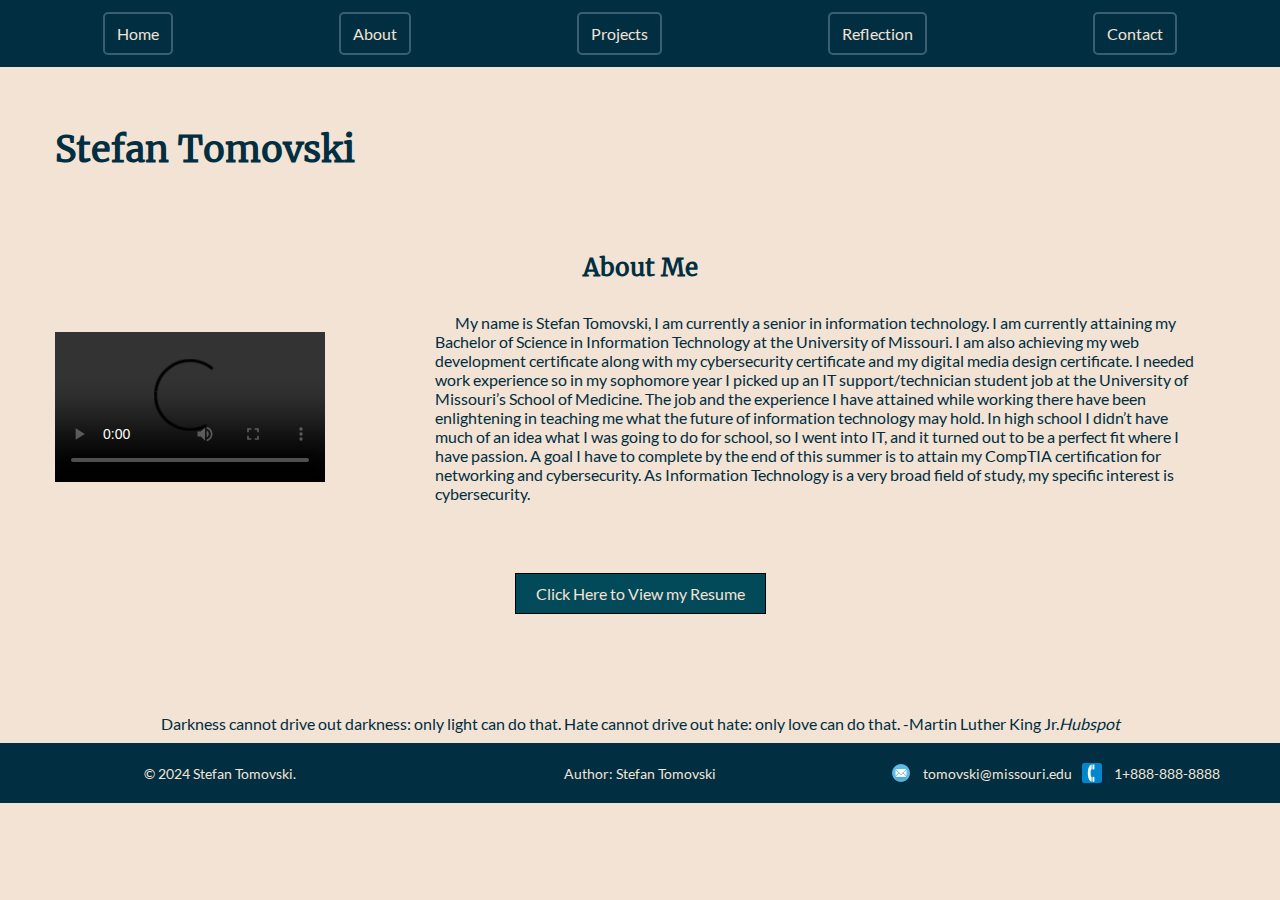
==== commit adf9e08a: "Revisions" ====
--- a/about.html
+++ b/about.html
@@ -81,7 +81,7 @@
                 -Martin Luther King Jr.<cite>Hubspot</cite>
             </blockquote>
         </div>
-    </body>
+
         <footer>
             <div class="footer-left">&copy; 2024 Stefan Tomovski.</div>
             <div class="footer-center">Author: Stefan Tomovski</div>
@@ -92,6 +92,6 @@
                 <span> 1+888-888-8888</span> 
             </div>
         </footer>
-
+    </body>
 
 </html>--- a/style.css
+++ b/style.css
@@ -1,57 +1,21 @@
-@font-face {
-  font-family: 'Lato';
-  src: url('Lato-Regular.ttf') format('truetype'); 
-}
-
-@font-face {
-  font-family: 'Merriweather';
-  src: url('Merriweather-Regular.ttf') format('truetype'); 
-}
-
-/* Media Print */
-@media print {
-  html{
-    margin: 1in;
-  }
-  body {
-      font-family: 'Lato', serif;
-      color: black; 
-      margin: 1in;
-  }
-  h1, h2, h3, h4, h5, h6 {
-      font-family: 'Merriweather'; 
-      color: black; 
-      margin: 1in;
-  }
-  header {
-    font-family: 'Merriweather';
-    color: black; 
-    margin: 1in;
-  }
-  .navbar,nav, nav a, nav, li,nav ul li, img,.headercenter, video,source {
-      display: none;
-      color: black; 
-  }
-  nav{
-    color: black; 
-  }
-  p {
-      color: black; 
-      margin: 1in;
-  }
-  ul, ol {
-      color: black; 
-  }
-  blockquote {
-      color: black; 
-      margin: 1in;
-  }
-  footer {
-      color: black; 
-  }
-  }
-
+/* General Styles */
+html, body {
+  height: 100%;
+  margin: 0;
+  margin-top: auto;
+  overflow-y: auto;
+  box-sizing: border-box;
+  bottom: 0;
+  overflow: auto;
+}
 body {
+  display: flex;
+  flex-direction: column;
+  min-height: 100%;
+  margin: 0;
+  padding: 0;
+  background-color: #F2E3D5;
+  color: #012E40;
   font-family: 'Lato', sans-serif;
 }
 header ,h1, h2,h3 {
@@ -59,13 +23,12 @@
 }
 
 /* HEADER */
-header h1 {
+  h1 {
+  padding: 10px;
+  margin-top: 50px; 
+  margin-left:5vh;
+  margin-right:5vh;
   font-size: 36px;
-
-}
-.headercenter {
-  text-align: center;
-  bottom: 0;
 }
   h2 {
     padding: 10px;
@@ -73,12 +36,6 @@
     margin-left:5vh;
     margin-right:5vh;
 }
-  h1 {
-    padding: 10px;
-    margin-top: 50px; 
-    margin-left:5vh;
-    margin-right:5vh;
-}
   h3 {
     text-align: center;
     margin-left:5vh;
@@ -87,23 +44,22 @@
 }
 
 /* PARAGRAPH */
-p:first-child {
-    text-indent: 0;
-}
-p:first-child::first-letter {
-  font-size: 200%;
-  font-weight: bold;
-}
 p {
   text-indent: 20px;
   padding: 20px;
   margin-left:5vh;
   margin-right:5vh;
 }
+p:first-child {
+    text-indent: 0;
+}
+p:first-child::first-letter {
+  font-size: 200%;
+  font-weight: bold;
+}
 source {
   width: 300px;
   height: auto;
-
 }
 video {
   width: 30vh;
@@ -122,7 +78,6 @@
 img {
   width: 300px;
   height: auto;
-
 }
 .imgresize {
   width: 30%;
@@ -145,11 +100,9 @@
     text-align: center;
     margin-top: 50px;
 }
-
 .author {
     text-transform: none;
 }
-
 .flex-container {
   display: flex;
   align-items: center;
@@ -160,14 +113,7 @@
   height: auto;
   margin-left: 50px;
 }
-body {
-  margin: 0;
-  padding: 0;
-  background-color: #F2E3D5;
-  color: #012E40;
-  display:flex;
-  flex-direction: column;
-}
+
 a, a:link, a:visited, a:hover, a:active {
   color: #F2E3D5; 
   text-decoration: none; 
@@ -181,37 +127,12 @@
   margin-right: auto;
   flex: 1 0 auto;
 }
-
 .main-content {
   padding-bottom: 100px;
 }
-
-html, body {
-  height: 100%;
-  margin: 0;
-  margin-top: auto;
-  overflow-y: auto;
+.headercenter {
+  text-align: center;
   bottom: 0;
-  overflow: auto;
-}
-
-
-
-
-/* General Styles */
-html, body {
-  height: 100%;
-  margin: 0;
-  box-sizing: border-box;
-  overflow-y: auto;
-  overflow-x: auto;
-}
-
-body {
-  display: flex;
-  flex-direction: column;
-  min-height: 100vh;
-
 }
 
 /* Footer Styles */
@@ -228,23 +149,19 @@
   height: 60px;
   flex-shrink: 0;
 }
-
 .footer-left, .footer-center, .footer-contact {
   flex: 1;
   display: flex;
   justify-content: center;
   align-items: center;
 }
-
 .footer-contact div, .footer-contact a, .footer-contact span {
   margin: 0 10px; 
 }
-
 .footer-contact img {
   transition: transform 0.3s ease;
   margin-right:2px;
 }
-
 .footer-contact img:hover {
   transform: scale(1.1);
 }
@@ -264,16 +181,13 @@
   margin: 0; 
   box-shadow: 0 2px 4px rgba(0,0,0,0.1); 
 }
-
 .contact-info a {
   color: #F2E3D5; 
   text-decoration: none; 
 }
-
 .contact-info a:hover {
   text-decoration: underline; 
 }
-
 .form-container {
   display: flex;
   flex-direction: column;
@@ -291,19 +205,15 @@
   justify-content: space-between;
   width: 100%;
   flex-grow:1;
-
-}
-
+}
 .form-field {
   flex: 1 1 48%;
   padding: 10px; 
   margin-bottom: 20px; 
 }
-
 .form-field label {
   display: block;
 }
-
 input[type="text"],
 input[type="email"],
 textarea {
@@ -312,13 +222,10 @@
   margin: 5px 0; 
   box-sizing: border-box; 
 }
-
 textarea {
   height: 100px;
   resize: none;
-  
-}
-
+}
 button {
   padding: 10px 20px;
   cursor: pointer;
@@ -327,7 +234,6 @@
   color: #F2E3D5; 
   background-color: #012E40; 
 }
-
 .projects-container {
   display: flex;
   flex-wrap: wrap;
@@ -335,7 +241,6 @@
   padding: 20px 0;
   margin-bottom: 10vh;
 }
-
 .project-item {
   display: flex;
   align-items: center;
@@ -343,13 +248,11 @@
   width: 48%; 
   margin-bottom: 20px;
 }
-
 .project-item img {
   width: 40%;
   height: auto;
   margin-right: 20px;
 }
-
 .project-item p {
   flex: 1; 
   text-align: justify;
@@ -368,6 +271,8 @@
 }
 .table-container {
   overflow: auto;
+  position: relative; 
+  padding: 20px;
 }
 table {
   width: 100%;
@@ -380,7 +285,7 @@
 
 th, td {
   text-align: left;
-  padding: 12px;
+  padding: 8px;
   border-bottom: 1px solid #ccc;
 }
 
@@ -415,70 +320,68 @@
   scroll-behavior: smooth;
 }
 
+.visitor-counter {
+  font-size: 12px;  /* Adjust the font size */
+  width: 5vh;     /* Set a specific width */
+  height: auto;     /* Adjust height if necessary */
+  padding: 5px;     /* Adjust padding for spacing */
+}
+
 /* Mobile */
 
 @media (max-width: 768px) {
   .project-item {
       flex-basis: 48%;
-
   }
   .container {
     flex-direction: row;
     justify-content: space-between;
   }
-
   .project-item {
       flex-direction: column; 
       align-items: center; 
       flex-basis: 48%; 
   }
-
   .project-item img {
       width: 100%; 
       height: auto;
       margin-right: 20px;
       margin-bottom: 0; 
   }
-
   .project-item p {
       text-align: justify;
       padding: 0;
-
-  }
-
-
+  }
   tbody, td, tr {
       display: block;
       width: 100%;
-      
-  }
-
+  }
+  th{
+    position: sticky;
+    top: 0;
+    z-index: 2;
+  }
   tr {
       margin-bottom: 15px;
   }
-
   td {
       text-align: right;
       padding-left: 50%;
       text-align: right;
       position: relative;
   }
-
   td:before {
-      content: attr(data-label);
+      display: block;
       position: absolute;
       left: 10px;
       width: 45%;
       padding-right: 10px;
       text-align: left;
       font-weight: bold;
-      
   }
   .table-container {
     overflow: auto;
-
-  }
-
+  }
 }
 
 @media (max-width: 390px) {
@@ -488,7 +391,6 @@
   img {
     width: 100%;
   }
-
   footer {
     flex-direction: column; 
     text-align: center; 
@@ -496,39 +398,33 @@
     width: 100%; 
     height: auto;
   }
-
   .footer-left, .footer-center, .footer-contact {
     flex: none; 
     width: 100%; 
     height: auto;
-
   }
   .main-content{
     margin-bottom: 10vh;
   }
-  
-
-}
+}
+
 @media (max-width: 368px) {
   .project-item {
       flex-basis: 48%;
       flex: 1; 
   }
-
   .project-item {
       flex-direction: column; 
       align-items: center; 
       flex-basis: 48%; 
       flex: 1; 
   }
-
   .project-item img {
       width: 100%; 
       height: auto;
       margin-right: 20px;
       margin-bottom: 0; 
   }
-
   .project-item p {
       text-align: justify;
       padding: 0;
@@ -538,24 +434,20 @@
     width: 100%;
     height: auto;
   }
-
-
   tbody, td, tr {
     width: 100%;
-    
-  }
-
+  }
   tr {
     margin-bottom: 15px;
   }
-
   td {
+    width: 100%;
     text-align: right;
+    display: block;
     padding-left: 50%;
     text-align: right;
     position: relative;
 }
-
   td:before {
     content: attr(data-label);
     position: absolute;
@@ -565,7 +457,6 @@
     white-space: nowrap;
     text-align: left;
     font-weight: bold;
-    
   }
   .table-container {
     overflow: auto;
@@ -604,13 +495,12 @@
     align-items: start;  
     text-align: left;    
     margin-bottom: 10px; 
-}
-
-.footer-contact img, .footer-contact a, .footer-contact span {
+  }
+
+  .footer-contact img, .footer-contact a, .footer-contact span {
     margin-right: 0;   
     margin-bottom: 5px;    
-}
-
+  }
 .footer-contact {
     align-items: center;   
 }
@@ -639,12 +529,84 @@
   display:none;
   }
 
-.footer-contact img, .footer-contact a, .footer-contact span {
+  .footer-contact img, .footer-contact a, .footer-contact span {
     margin-right: 0;       
 
-}
-
-.footer-contact {
+  }
+  .footer-contact {
     align-items: center;   
-}
+  }
+  }
+ /* MEDIA PRINT */
+@font-face {
+  font-family: 'Lato';
+  src: url('Lato-Regular.ttf') format('truetype'); 
+}
+@font-face {
+  font-family: 'Merriweather';
+  src: url('Merriweather-Regular.ttf') format('truetype'); 
+}
+/* Media Print */
+@media print {
+  html{
+    margin: 1in;
+  }
+  body {
+      font-family: 'Lato', serif;
+      color: black; 
+      margin: 1in;
+  }
+  h1, h2, h3, h4, h5, h6 {
+      font-family: 'Merriweather'; 
+      color: black; 
+      margin: 1in;
+  }
+  header {
+    font-family: 'Merriweather';
+    color: black; 
+    margin: 1in;
+  }
+  .navbar,nav, nav a, nav, li,nav ul li, img,.headercenter, video,source {
+      display: none;
+      color: black; 
+  }
+  nav{
+    color: black; 
+  }
+  p {
+      color: black; 
+      margin: 1in;
+  }
+  ul, ol {
+      color: black; 
+  }
+  blockquote {
+      color: black; 
+      margin: 1in;
+  }
+  footer {
+      color: black; 
+  }
+  }
+
+@media (max-width: 600px) {
+  th, td {
+    display: block;
+    width: 100%; 
+    height: 100%;
+  }
+  .table-container{
+  height: 20vh;
+  }
+  th {
+    position: sticky;
+    top: 0;
+    z-index: 2; 
+  }
+
+  td::before {
+    content: attr(data-title);
+    font-weight: bold; 
+    display: block;
+  }
 }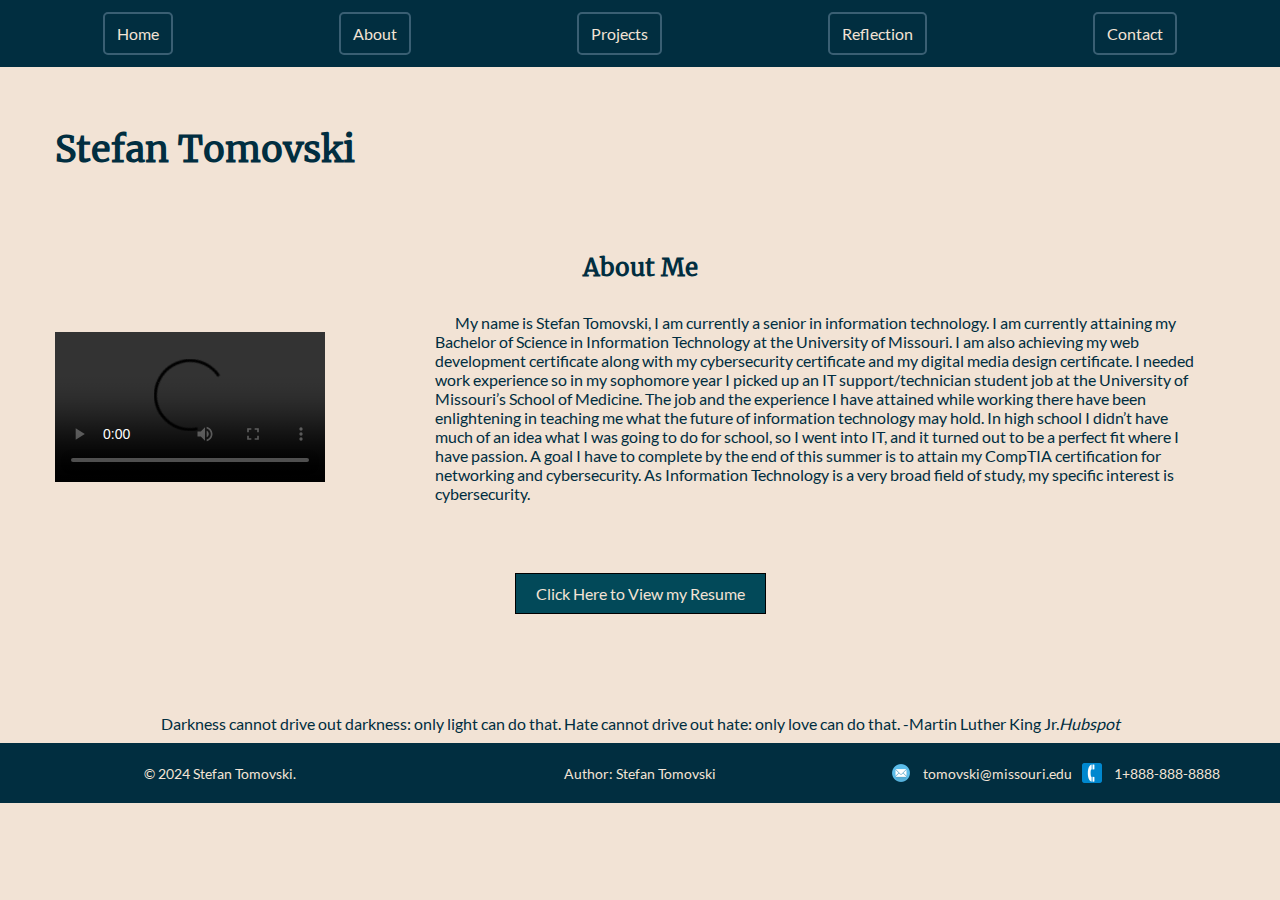
==== commit 9e04bfc3: "Validated Code" ====
--- a/about.html
+++ b/about.html
@@ -42,7 +42,7 @@
             <li><a href="contact.html">Contact</a></li>
         </ul>
     </nav>
-    <body>
+
     <h1>Stefan Tomovski</h1>
 
 
